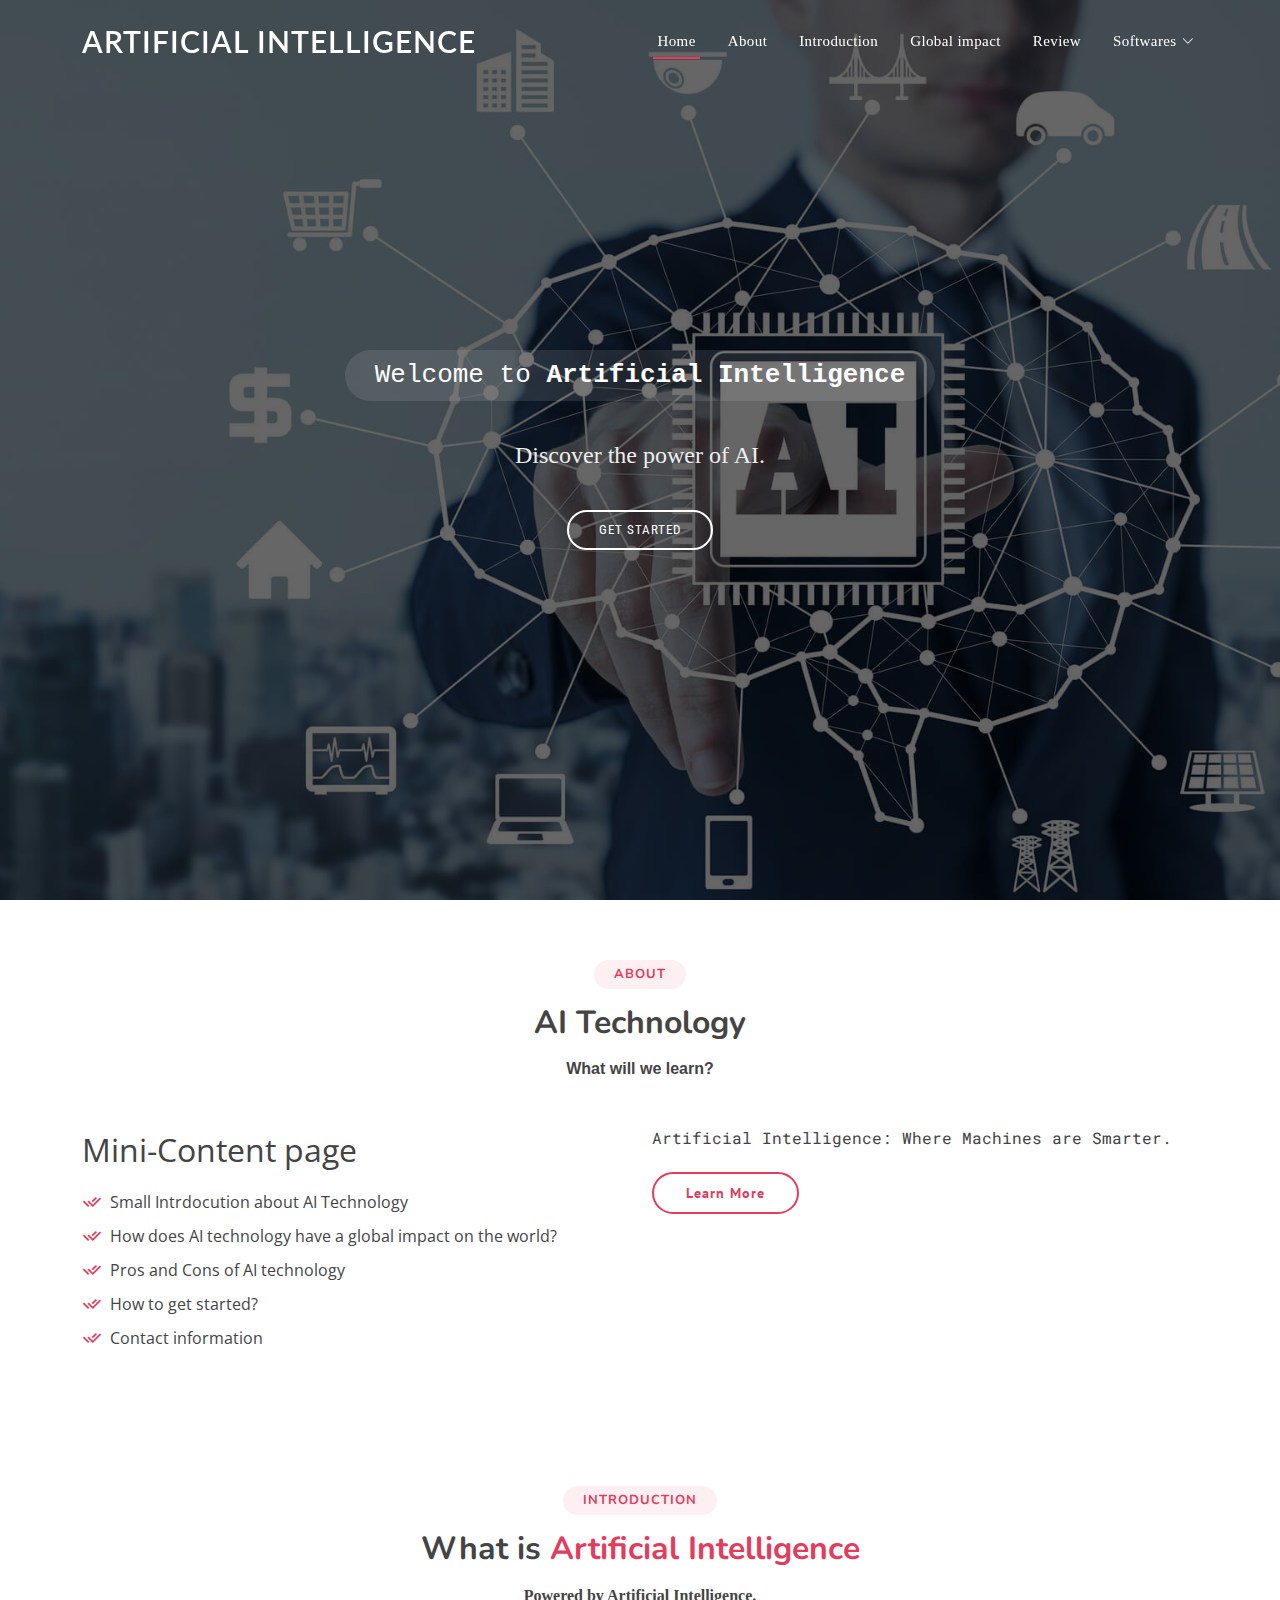
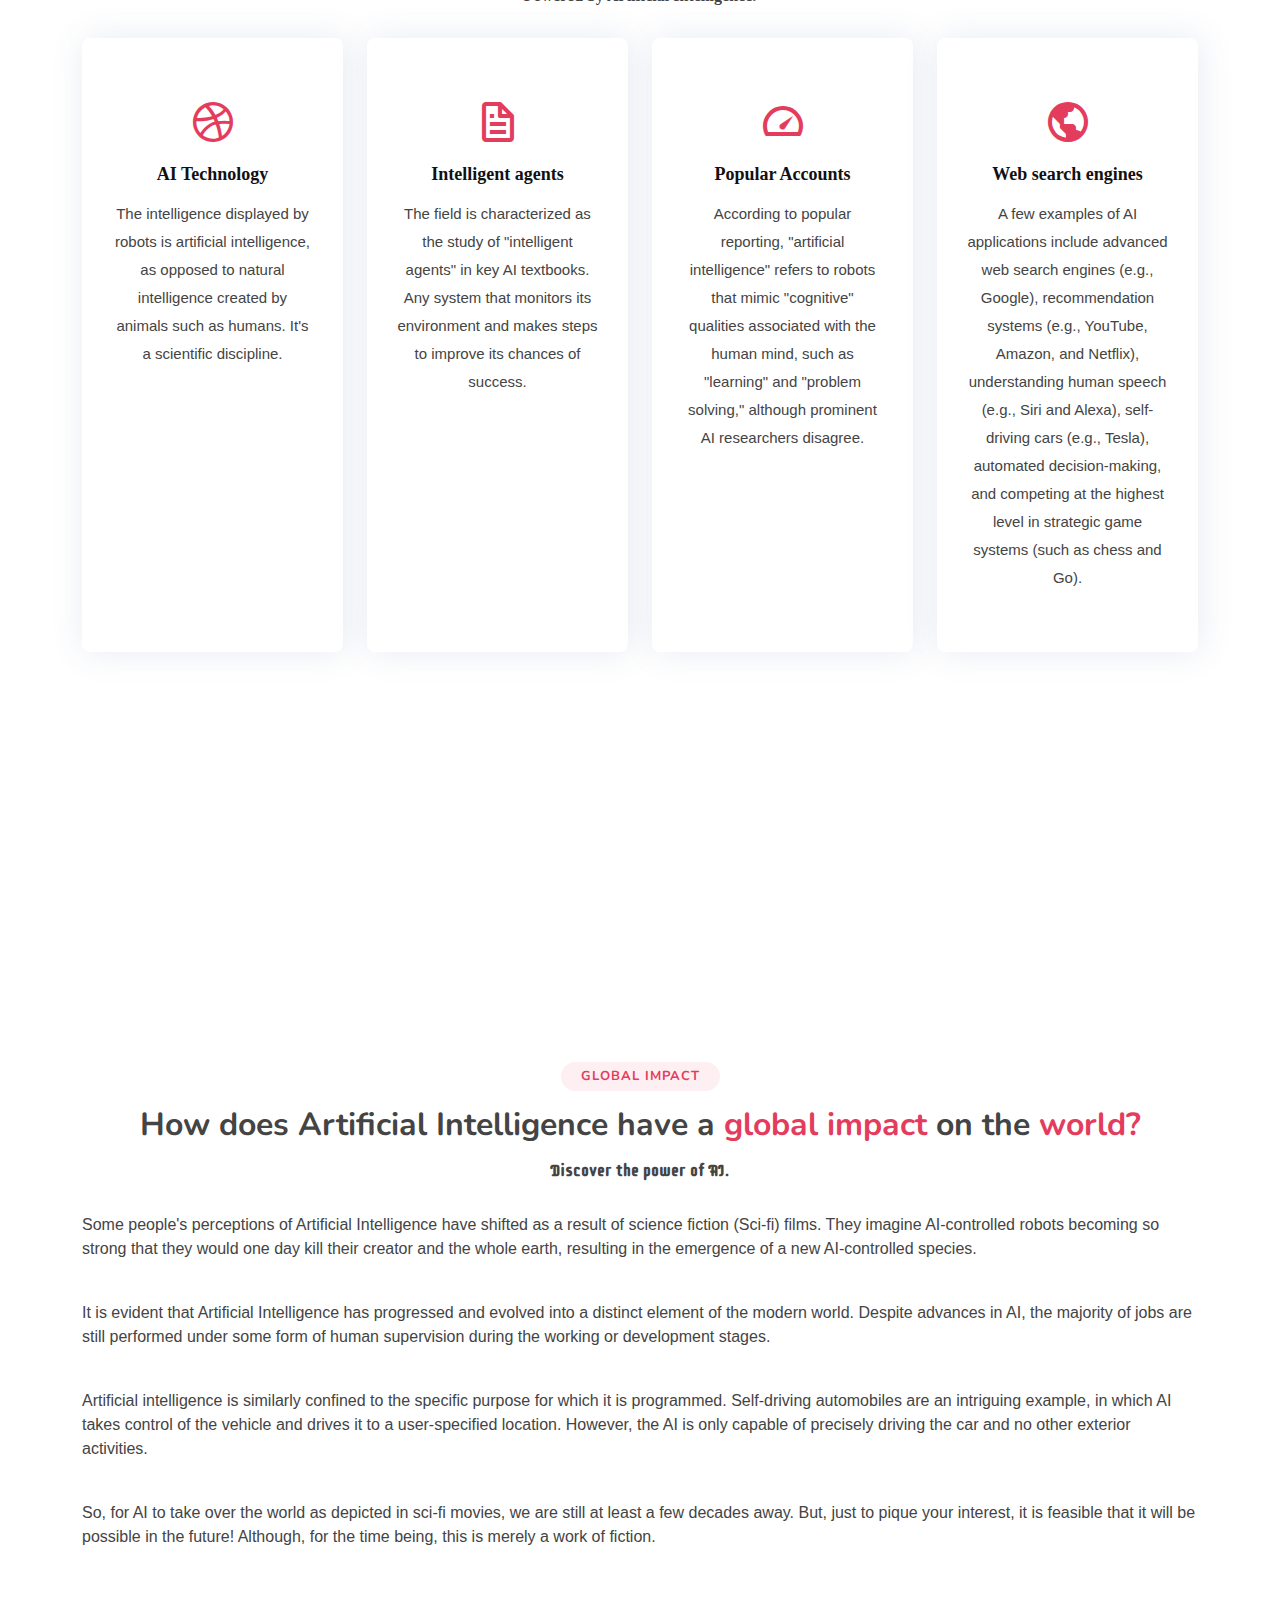
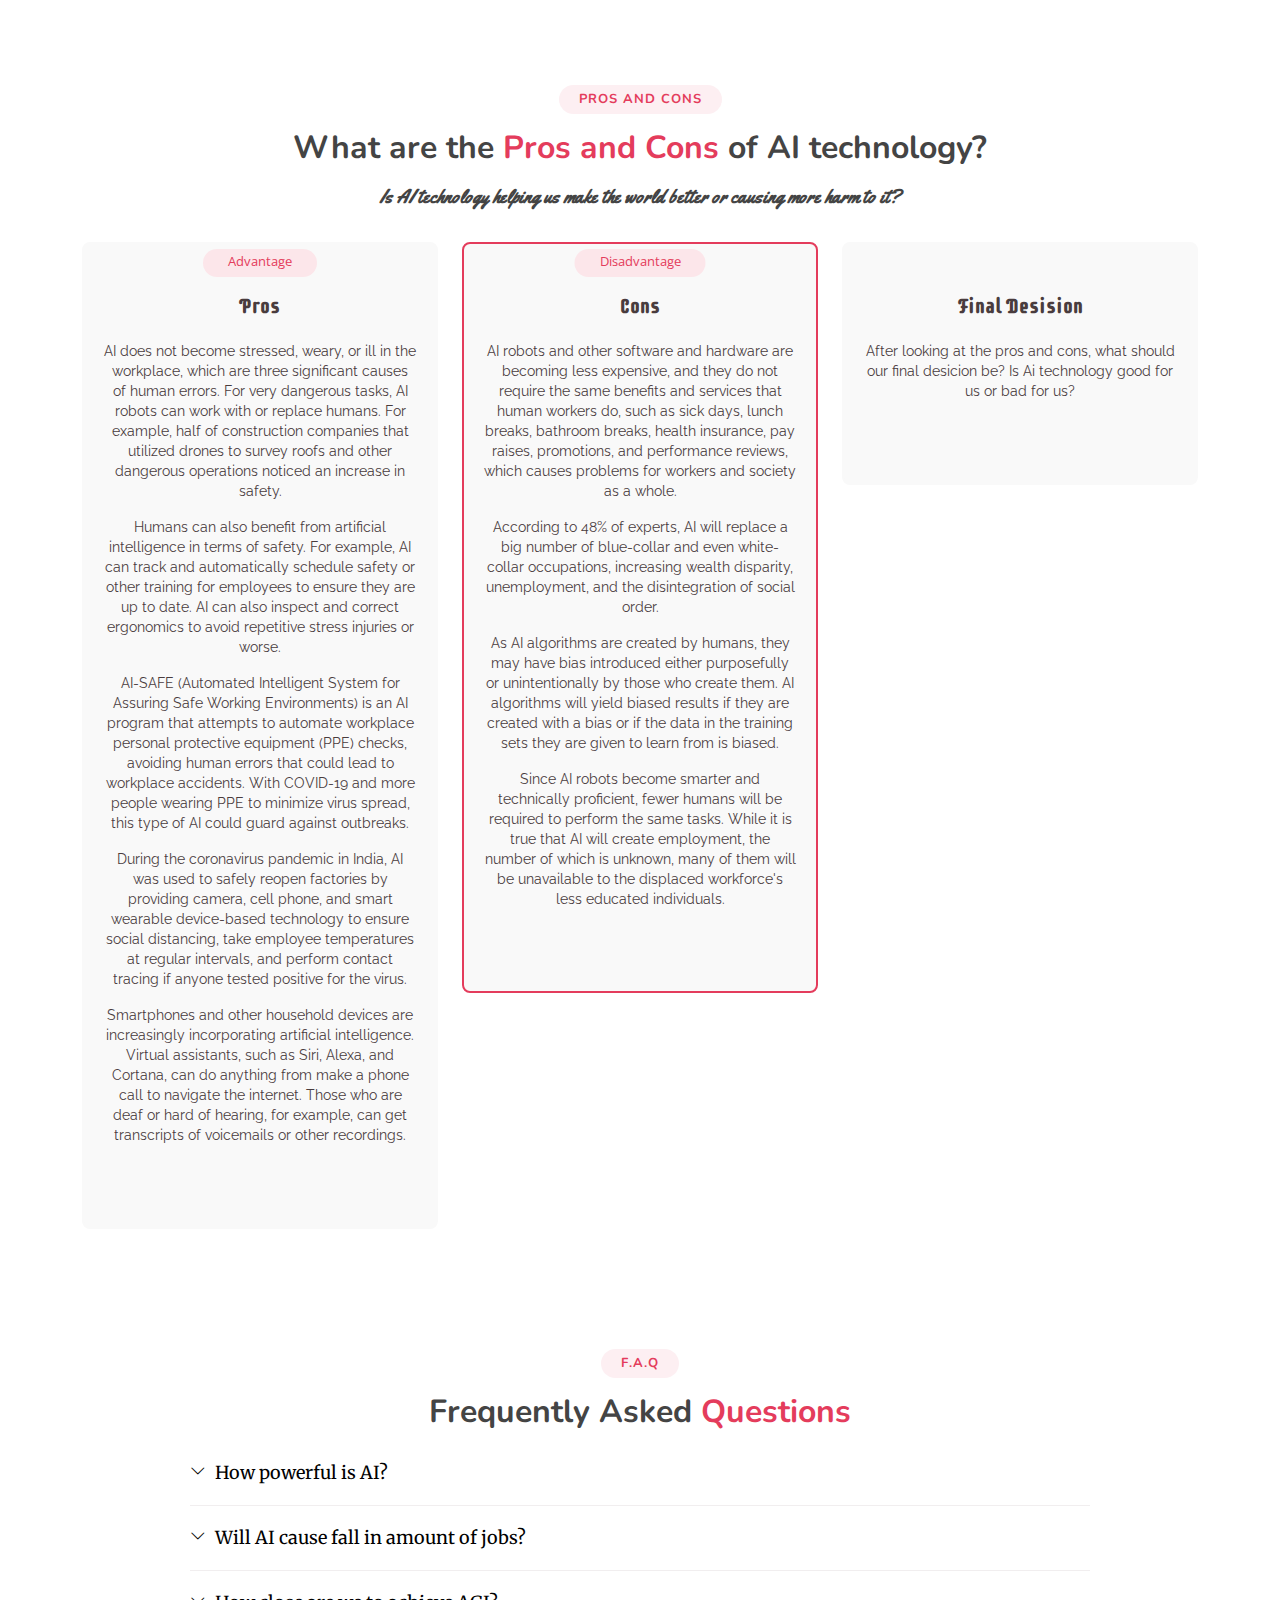
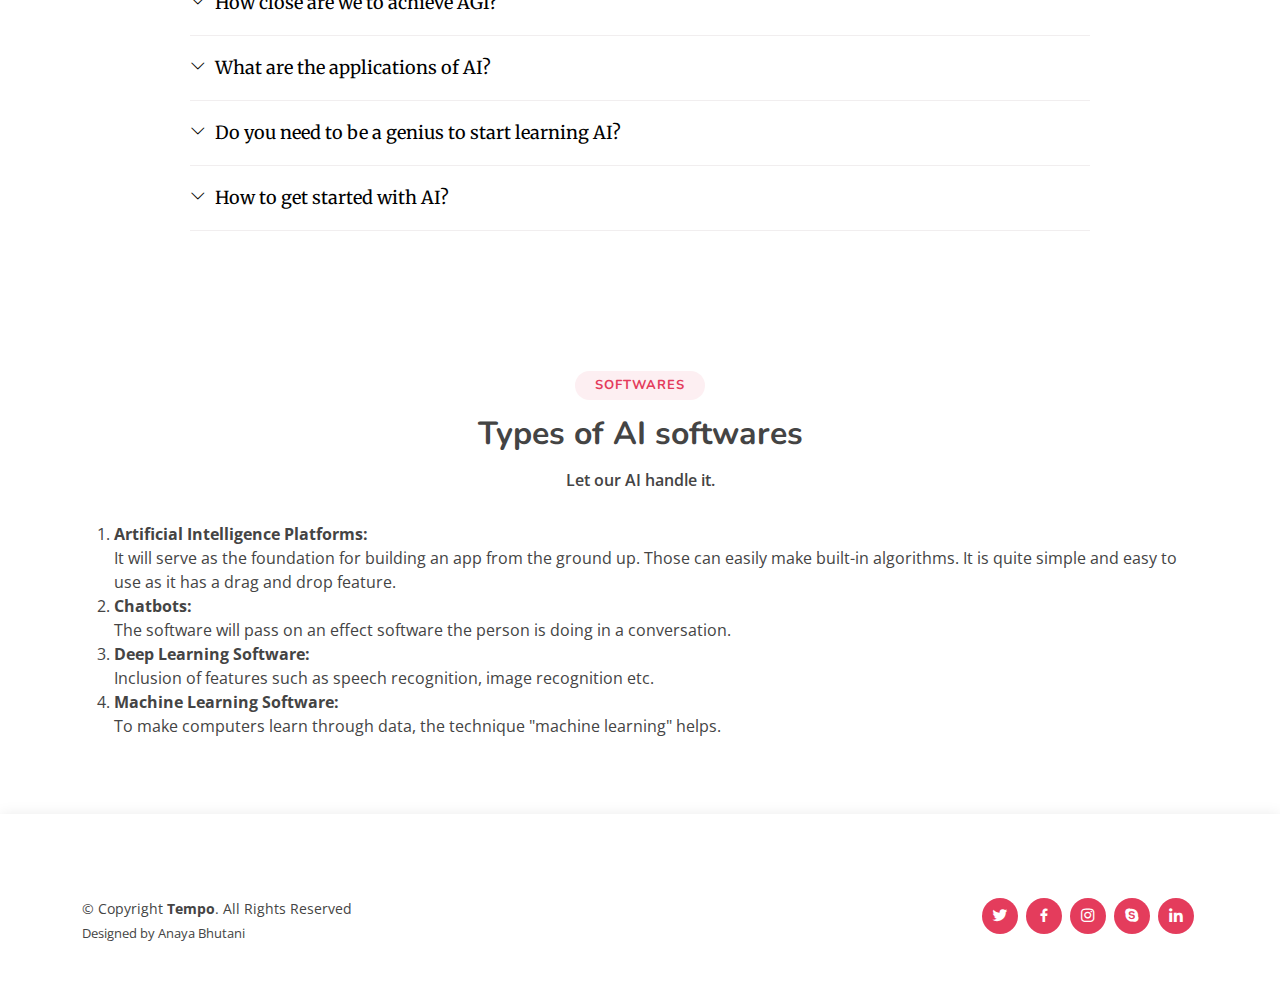
==== index.html @ fd9b3003 "first commit" ====
<!DOCTYPE html>
<html lang="en">

<head>
  <meta charset="utf-8">
  <meta content="width=device-width, initial-scale=1.0" name="viewport">

  <title>Tempo Bootstrap Template - Index</title>
  <meta content="" name="description">
  <meta content="" name="keywords">

  <!-- Favicons -->
  <link href="assets/img/favicon.png" rel="icon">
  <link href="assets/img/apple-touch-icon.png" rel="apple-touch-icon">

  <!-- Google Fonts -->
  <link href="https://fonts.googleapis.com/css?family=Open+Sans:300,300i,400,400i,600,600i,700,700i|Nunito:300,300i,400,400i,600,600i,700,700i|Poppins:300,300i,400,400i,500,500i,600,600i,700,700i" rel="stylesheet">

  <!-- Vendor CSS Files -->
  <link href="assets/vendor/bootstrap/css/bootstrap.min.css" rel="stylesheet">
  <link href="assets/vendor/bootstrap-icons/bootstrap-icons.css" rel="stylesheet">
  <link href="assets/vendor/boxicons/css/boxicons.min.css" rel="stylesheet">
  <link href="assets/vendor/glightbox/css/glightbox.min.css" rel="stylesheet">
  <link href="assets/vendor/remixicon/remixicon.css" rel="stylesheet">
  <link href="assets/vendor/swiper/swiper-bundle.min.css" rel="stylesheet">
  <link rel="preconnect" href="https://fonts.googleapis.com">
<link rel="preconnect" href="https://fonts.gstatic.com" crossorigin>
<link href="https://fonts.googleapis.com/css2?family=IBM+Plex+Sans+Thai+Looped&family=Lato:wght@300&family=Mea+Culpa&family=Merriweather:wght@300&family=Moon+Dance&family=Nunito:wght@200&family=Open+Sans+Condensed:ital,wght@1,300&family=PT+Sans:ital,wght@1,400;1,700&family=Raleway:wght@200&family=Roboto+Condensed&family=Roboto+Mono:wght@100&family=Rowdies:wght@300&family=Supermercado+One&family=Ubuntu:wght@300&family=Yellowtail&display=swap" rel="stylesheet">

  <!-- Template Main CSS File -->
  <link href="assets/css/style.css" rel="stylesheet">

  <!-- =======================================================
  * Template Name: Tempo - v4.7.0
  * Template URL: https://bootstrapmade.com/tempo-free-onepage-bootstrap-theme/
  * Author: BootstrapMade.com
  * License: https://bootstrapmade.com/license/
  ======================================================== -->
</head>

<body>
  
  <!-- ======= Header ======= -->
  <header id="header" class="fixed-top ">
    <div class="container d-flex align-items-center justify-content-between">

      <h1 style="font-family: 'Lato', sans-serif;
      " class="logo"><a href="index.html">Artificial Intelligence</a></h1>
      <!-- Uncomment below if you prefer to use an image logo -->
      <!-- <a href="index.html" class="logo"><img src="assets/img/logo.png" alt="" class="img-fluid"></a>-->

      <nav id="navbar" class="navbar">
        <ul>
          
          <li><a style="font-family: 'ZCOOL QingKe HuangYou', cursive;" class="nav-link scrollto active" href="#Mainpic">Home</a></li>
          <li><a style="font-family: 'ZCOOL QingKe HuangYou', cursive;" class="nav-link scrollto" href="#about">About</a></li>
          <li><a style="font-family: 'ZCOOL QingKe HuangYou', cursive;" class="nav-link scrollto" href="#services">Introduction
          </a></li>
          <li><a style="font-family: 'ZCOOL QingKe HuangYou', cursive;" class="nav-link scrollto " href="#portfolio">Global impact</a></li>
          <!--<li><a class="nav-link scrollto" href="#team">Pros and cons</a></li>-->
          <li><a style="font-family: 'ZCOOL QingKe HuangYou', cursive;" href="blog.html">Review</a></li>
          <li style="font-family: 'ZCOOL QingKe HuangYou', cursive;" class="dropdown"><a style="font-family: 'ZCOOL QingKe HuangYou', cursive;" href="#"><span> Softwares</span> <i class="bi bi-chevron-down"></i></a>
            <ul>
             <!--<li><a href="#">Drop Down 1</a></li>
              <li class="dropdown"><a href="#"><span>Deep Drop Down</span> <i class="bi bi-chevron-right"></i></a>
                <ul>
                  <li><a href="#">Deep Drop Down 1</a></li>
                  <li><a href="#">Deep Drop Down 2</a></li>
                  <li><a href="#">Deep Drop Down 3</a></li>
                  <li><a href="#">Deep Drop Down 4</a></li>
                  <li><a href="#">Deep Drop Down 5</a></li>
                </ul>
              </li>
              <li><a href="#">Drop Down 2</a></li>
              <li><a href="#">Drop Down 3</a></li>
              <li><a href="#">Drop Down 4</a></li>
            </ul>
          </li>-->
          <li><a style="font-family: 'ZCOOL QingKe HuangYou', cursive;" style="" class="nav-link scrollto" href="#contact">Types of AI softwares</a></li>
        </ul>
        <i class="bi bi-list mobile-nav-toggle"></i>
      </nav><!-- .navbar -->

    </div>
  </header><!-- End Header -->

  <!-- ======= Hero Section ======= -->
  <section id="hero">
    <div class="hero-container">
      <h3 style="font-family: 'Source Code Pro', monospace;
      " >Welcome to <strong>Artificial Intelligence</strong></h3>
      <h1></h1>
      <h2 style="font-family: 'Redressed', cursive;"
      >Discover the power of AI.
      </h2>
      <a style="font-family: 'Roboto Condensed', sans-serif;
      " href="#about" class="btn-get-started scrollto">Get Started</a>
    </div>
  </section><!-- End Hero -->

  <main id="main">

    <!-- ======= About Section ======= -->
    <section id="about" class="about">
      <div class="container">

        <div class="section-title">
          <h2>About</h2>
          <h3>AI Technology <span></span></h3>
          <p style="font-family: 'Nunito Sans', sans-serif;
          "> What will we learn? <p>
        </div>

        <div class="row content">
          <div class="col-lg-6">
            <p style="font-family: 'Open Sans Condensed', sans-serif; font-size: xx-large;
            ">
             Mini-Content page
            </p>
            <ul>
              <li><i class="ri-check-double-line"></i> Small Intrdocution about AI Technology</li>
              <li><i class="ri-check-double-line"></i>How does AI technology have a global impact on the world?</li>
              <li><i class="ri-check-double-line"></i> Pros and Cons of AI technology</li>
              <li><i class="ri-check-double-line"></i> How to get started?</li>
              <li><i class="ri-check-double-line"></i> Contact information</li>


            </ul>
          </div>
          <div class="col-lg-6 pt-4 pt-lg-0">
            <p style="font-family: 'Roboto Mono', monospace;
            ">
              Artificial Intelligence: Where Machines are Smarter.
            </p>
            <a style="font-family: 'PT Sans', sans-serif;
            " href="#" class="btn-learn-more">Learn More</a>
          </div>
        </div>

      </div>
    </section><!-- End About Section -->

    <!-- ======= Services Section ======= -->
    <section id="services" class="services">
      <div class="container">

        <div class="section-title">
          <h2>Introduction</h2>
          <h3>What is  <span>Artificial Intelligence</span></h3>
          <p style="font-family: 'Gideon Roman', cursive;
          ">Powered by Artificial Intelligence.
          </p>
        </div>

        <div class="row">
          <div class="col-md-6 col-lg-3 d-flex align-items-stretch mb-5 mb-lg-0">
            <div class="icon-box">
              <div class="icon"><i class="bx bxl-dribbble"></i></div>
              <h4 style="font-family: 'ZCOOL QingKe HuangYou', cursive;" class="title"><a href="">AI Technology</a></h4>
              <p style="font-family: 'Quicksand', sans-serif;
              " class="description">The intelligence displayed by robots is artificial intelligence, as opposed to natural intelligence created by animals such as humans. It's a scientific discipline.</p>
            </div>
          </div>

          <div class="col-md-6 col-lg-3 d-flex align-items-stretch mb-5 mb-lg-0">
            <div class="icon-box">
              <div class="icon"><i class="bx bx-file"></i></div>
              <h4 style="font-family: 'ZCOOL QingKe HuangYou', cursive;" class="title"><a href="">Intelligent agents</a></h4>
              <p style="font-family: 'Quicksand', sans-serif;
              " class="description">The field is characterized as the study of "intelligent agents" in key AI textbooks. Any system that monitors its environment and makes steps to improve its chances of success.</p>
            </div>
          </div>

          <div class="col-md-6 col-lg-3 d-flex align-items-stretch mb-5 mb-lg-0">
            <div class="icon-box">
              <div class="icon"><i class="bx bx-tachometer"></i></div>
              <h4 style="font-family: 'ZCOOL QingKe HuangYou', cursive;" class="title"><a href="">Popular Accounts</a></h4>
              <p style="font-family: 'Quicksand', sans-serif;
              " class="description"> According to popular reporting, "artificial intelligence" refers to robots that mimic "cognitive" qualities associated with the human mind, such as "learning" and "problem solving," although prominent AI researchers disagree.</p>
            </div>
          </div>

          <div class="col-md-6 col-lg-3 d-flex align-items-stretch mb-5 mb-lg-0">
            <div class="icon-box">
              <div class="icon"><i class="bx bx-world"></i></div>
              <h4 style="font-family: 'ZCOOL QingKe HuangYou', cursive;" class="title"><a href="">Web search engines</a></h4>
              <p style="font-family: 'Quicksand', sans-serif;
              " class="description">A few examples of AI applications include advanced web search engines (e.g., Google), recommendation systems (e.g., YouTube, Amazon, and Netflix), understanding human speech (e.g., Siri and Alexa), self-driving cars (e.g., Tesla), automated decision-making, and competing at the highest level in strategic game systems (such as chess and Go).</p>
            </div>
          </div>

        </div>

      </div>
    </section><!-- End Services Section -->

    <!-- ======= Features Section ======= -->
    <!--<section id="features" class="features">
      <div class="container">

        <div class="row">
          <div class="col-lg-3 col-md-4 col-6 col-6">
            <div class="icon-box">
              <i class="ri-store-line" style="color: #ffbb2c;"></i>
              <h3><a href="">Lorem Ipsum</a></h3>
            </div>
          </div>
          <div class="col-lg-3 col-md-4 col-6">
            <div class="icon-box">
              <i class="ri-bar-chart-box-line" style="color: #5578ff;"></i>
              <h3><a href="">Dolor Sitema</a></h3>
            </div>
          </div>
          <div class="col-lg-3 col-md-4 col-6 mt-4 mt-md-0">
            <div class="icon-box">
              <i class="ri-calendar-todo-line" style="color: #e80368;"></i>
              <h3><a href="">Sed perspiciatis</a></h3>
            </div>
          </div>
          <div class="col-lg-3 col-md-4 col-6 mt-4 mt-lg-0">
            <div class="icon-box">
              <i class="ri-paint-brush-line" style="color: #e361ff;"></i>
              <h3><a href="">Magni Dolores</a></h3>
            </div>
          </div>
          <div class="col-lg-3 col-md-4 col-6 mt-4">
            <div class="icon-box">
              <i class="ri-database-2-line" style="color: #47aeff;"></i>
              <h3><a href="">Nemo Enim</a></h3>
            </div>
          </div>
          <div class="col-lg-3 col-md-4 col-6 mt-4">
            <div class="icon-box">
              <i class="ri-gradienter-line" style="color: #ffa76e;"></i>
              <h3><a href="">Eiusmod Tempor</a></h3>
            </div>
          </div>
          <div class="col-lg-3 col-md-4 col-6 mt-4">
            <div class="icon-box">
              <i class="ri-file-list-3-line" style="color: #11dbcf;"></i>
              <h3><a href="">Midela Teren</a></h3>
            </div>
          </div>
          <div class="col-lg-3 col-md-4 col-6 mt-4">
            <div class="icon-box">
              <i class="ri-price-tag-2-line" style="color: #4233ff;"></i>
              <h3><a href="">Pira Neve</a></h3>
            </div>
          </div>
          <div class="col-lg-3 col-md-4 col-6 mt-4">
            <div class="icon-box">
              <i class="ri-anchor-line" style="color: #b2904f;"></i>
              <h3><a href="">Dirada Pack</a></h3>
            </div>
          </div>
          <div class="col-lg-3 col-md-4 col-6 mt-4">
            <div class="icon-box">
              <i class="ri-disc-line" style="color: #b20969;"></i>
              <h3><a href="">Moton Ideal</a></h3>
            </div>
          </div>
          <div class="col-lg-3 col-md-4 col-6 mt-4">
            <div class="icon-box">
              <i class="ri-base-station-line" style="color: #ff5828;"></i>
              <h3><a href="">Verdo Park</a></h3>
            </div>
          </div>
          <div class="col-lg-3 col-md-4 col-6 mt-4">
            <div class="icon-box">
              <i class="ri-fingerprint-line" style="color: #29cc61;"></i>
              <h3><a href="">Flavor Nivelanda</a></h3>
            </div>
          </div>
        </div>-->

      </div>
    </section><!-- End Features Section -->

    <!-- ======= Cta Section ======= -->
    <section id="cta" class="cta">
      <div class="container">

        <div class="text-center">
          <h3 style="font-family: 'Ubuntu', sans-serif;
          ">Human intelligence and Human cognition</h3>
          <p style="font-family: 'Raleway', sans-serif;
          " > “Nobody phrases it this way, but I think that artificial intelligence is almost a humanities discipline. It’s really an attempt to understand human intelligence and human cognition.”
            <br>
            <p style="font-family: 'Raleway', sans-serif;
            ">—Sebastian Thrun</p>
          </p>
          <a style="font-family: 'Rowdies', cursive;
          " class="cta-btn" href="#">Call To Action</a>
        </div>

      </div>
    </section><!-- End Cta Section -->

    <!-- ======= Portfolio Section ======= -->
    <section id="portfolio" class="portfolio">
      <div class="container">

        <div class="section-title">
          <h2>Global Impact</h2>
          <h3>How does Artificial Intelligence have a <span>global impact</span> on the <span>world?</span></h3>
          <p style="font-family: 'Supermercado One', cursive;
          ">Discover the power of AI.
          </p>
        </div>

       <!-- <div class="row">
          <div class="col-lg-12 d-flex justify-content-center">
            <ul id="portfolio-flters">
              <li data-filter="*" class="filter-active">All</li>
              <li data-filter=".filter-app">App</li>
              <li data-filter=".filter-card">Card</li>
              <li data-filter=".filter-web">Web</li>
            </ul>
          </div>
        </div>

        <div class="row portfolio-container">

          <div class="col-lg-4 col-md-6 portfolio-item filter-app">
            <img src="assets/img/portfolio/portfolio-1.jpg" class="img-fluid" alt="">
            <div class="portfolio-info">
              <h4>App 1</h4>
              <p>App</p>
              <a href="assets/img/portfolio/portfolio-1.jpg" data-gallery="portfolioGallery" class="portfolio-lightbox preview-link" title="App 1"><i class="bx bx-plus"></i></a>
              <a href="portfolio-details.html" class="details-link" title="More Details"><i class="bx bx-link"></i></a>
            </div>
          </div>

          <div class="col-lg-4 col-md-6 portfolio-item filter-web">
            <img src="assets/img/portfolio/portfolio-2.jpg" class="img-fluid" alt="">
            <div class="portfolio-info">
              <h4>Web 3</h4>
              <p>Web</p>
              <a href="assets/img/portfolio/portfolio-2.jpg" data-gallery="portfolioGallery" class="portfolio-lightbox preview-link" title="Web 3"><i class="bx bx-plus"></i></a>
              <a href="portfolio-details.html" class="details-link" title="More Details"><i class="bx bx-link"></i></a>
            </div>
          </div>

          <div class="col-lg-4 col-md-6 portfolio-item filter-app">
            <img src="assets/img/portfolio/portfolio-3.jpg" class="img-fluid" alt="">
            <div class="portfolio-info">
              <h4>App 2</h4>
              <p>App</p>
              <a href="assets/img/portfolio/portfolio-3.jpg" data-gallery="portfolioGallery" class="portfolio-lightbox preview-link" title="App 2"><i class="bx bx-plus"></i></a>
              <a href="portfolio-details.html" class="details-link" title="More Details"><i class="bx bx-link"></i></a>
            </div>
          </div>

          <div class="col-lg-4 col-md-6 portfolio-item filter-card">
            <img src="assets/img/portfolio/portfolio-4.jpg" class="img-fluid" alt="">
            <div class="portfolio-info">
              <h4>Card 2</h4>
              <p>Card</p>
              <a href="assets/img/portfolio/portfolio-4.jpg" data-gallery="portfolioGallery" class="portfolio-lightbox preview-link" title="Card 2"><i class="bx bx-plus"></i></a>
              <a href="portfolio-details.html" class="details-link" title="More Details"><i class="bx bx-link"></i></a>
            </div>
          </div>

          <div class="col-lg-4 col-md-6 portfolio-item filter-web">
            <img src="assets/img/portfolio/portfolio-5.jpg" class="img-fluid" alt="">
            <div class="portfolio-info">
              <h4>Web 2</h4>
              <p>Web</p>
              <a href="assets/img/portfolio/portfolio-5.jpg" data-gallery="portfolioGallery" class="portfolio-lightbox preview-link" title="Web 2"><i class="bx bx-plus"></i></a>
              <a href="portfolio-details.html" class="details-link" title="More Details"><i class="bx bx-link"></i></a>
            </div>
          </div>

          <div class="col-lg-4 col-md-6 portfolio-item filter-app">
            <img src="assets/img/portfolio/portfolio-6.jpg" class="img-fluid" alt="">
            <div class="portfolio-info">
              <h4>App 3</h4>
              <p>App</p>
              <a href="assets/img/portfolio/portfolio-6.jpg" data-gallery="portfolioGallery" class="portfolio-lightbox preview-link" title="App 3"><i class="bx bx-plus"></i></a>
              <a href="portfolio-details.html" class="details-link" title="More Details"><i class="bx bx-link"></i></a>
            </div>
          </div>

          <div class="col-lg-4 col-md-6 portfolio-item filter-card">
            <img src="assets/img/portfolio/portfolio-7.jpg" class="img-fluid" alt="">
            <div class="portfolio-info">
              <h4>Card 1</h4>
              <p>Card</p>
              <a href="assets/img/portfolio/portfolio-7.jpg" data-gallery="portfolioGallery" class="portfolio-lightbox preview-link" title="Card 1"><i class="bx bx-plus"></i></a>
              <a href="portfolio-details.html" class="details-link" title="More Details"><i class="bx bx-link"></i></a>
            </div>
          </div>

          <div class="col-lg-4 col-md-6 portfolio-item filter-card">
            <img src="assets/img/portfolio/portfolio-8.jpg" class="img-fluid" alt="">
            <div class="portfolio-info">
              <h4>Card 3</h4>
              <p>Card</p>
              <a href="assets/img/portfolio/portfolio-8.jpg" data-gallery="portfolioGallery" class="portfolio-lightbox preview-link" title="Card 3"><i class="bx bx-plus"></i></a>
              <a href="portfolio-details.html" class="details-link" title="More Details"><i class="bx bx-link"></i></a>
            </div>
          </div>

          <div class="col-lg-4 col-md-6 portfolio-item filter-web">
            <img src="assets/img/portfolio/portfolio-9.jpg" class="img-fluid" alt="">
            <div class="portfolio-info">
              <h4>Web 3</h4>
              <p>Web</p>
              <a href="assets/img/portfolio/portfolio-9.jpg" data-gallery="portfolioGallery" class="portfolio-lightbox preview-link" title="Web 3"><i class="bx bx-plus"></i></a>
              <a href="portfolio-details.html" class="details-link" title="More Details"><i class="bx bx-link"></i></a>
            </div>
          </div>

        </div>

      </div>-->

      <p style="font-family: 'Quicksand', sans-serif;
      ">Some people's perceptions of Artificial Intelligence have shifted as a result of science fiction (Sci-fi) films. They imagine AI-controlled robots becoming so strong that they would one day kill their creator and the whole earth, resulting in the emergence of a new AI-controlled species.
      </p>
      <br>
      <p style="font-family: 'Quicksand', sans-serif;
      ">It is evident that Artificial Intelligence has progressed and evolved into a distinct element of the modern world. Despite advances in AI, the majority of jobs are still performed under some form of human supervision during the working or development stages.
      </p>
      <br>
      <p style="font-family: 'Quicksand', sans-serif;
      ">Artificial intelligence is similarly confined to the specific purpose for which it is programmed. Self-driving automobiles are an intriguing example, in which AI takes control of the vehicle and drives it to a user-specified location. However, the AI is only capable of precisely driving the car and no other exterior activities.
      </p>
      <br>
      <p style="font-family: 'Quicksand', sans-serif;
      ">So, for AI to take over the world as depicted in sci-fi movies, we are still at least a few decades away. But, just to pique your interest, it is feasible that it will be possible in the future! Although, for the time being, this is merely a work of fiction.
      </p>
    </section><!-- End Portfolio Section -->


    <!-- ======= Pricing Section ======= -->
    <section id="pricing" class="pricing">
      <div class="container">

        <div class="section-title">
      
          <h2>Pros and Cons</h2>
          <h3>What are the <span>Pros and Cons </span>of AI technology?</h3>
          <p style="font-family: 'Yellowtail', cursive; font-size: larger;
          ">Is AI technology helping us make the world better or causing more harm to it?</p>
        </div>

        <div class="row">

          <div class="col-lg-4 col-md-6">
            <div class="box">
              <span class="recommended-badge">Advantage</span>
              <h3 style="font-family: 'Supermercado One', cursive;
              ">Pros</h3>
              <!--<h4><sup>$</sup>0<span> / month</span></h4>-->
              <ul>
                <li style="font-family: 'Raleway', sans-serif;
                ">AI does not become stressed, weary, or ill in the workplace, which are three significant causes of human errors. For very dangerous tasks, AI robots can work with or replace humans. For example, half of construction companies that utilized drones to survey roofs and other dangerous operations noticed an increase in safety.</li>
                <li style="font-family: 'Raleway', sans-serif;
                ">Humans can also benefit from artificial intelligence in terms of safety. For example, AI can track and automatically schedule safety or other training for employees to ensure they are up to date. AI can also inspect and correct ergonomics to avoid repetitive stress injuries or worse. </li>
                <li style="font-family: 'Raleway', sans-serif;
                ">AI-SAFE (Automated Intelligent System for Assuring Safe Working Environments) is an AI program that attempts to automate workplace personal protective equipment (PPE) checks, avoiding human errors that could lead to workplace accidents. With COVID-19 and more people wearing PPE to minimize virus spread, this type of AI could guard against outbreaks.</li>
                <li style="font-family: 'Raleway', sans-serif;
                ">During the coronavirus pandemic in India, AI was used to safely reopen factories by providing camera, cell phone, and smart wearable device-based technology to ensure social distancing, take employee temperatures at regular intervals, and perform contact tracing if anyone tested positive for the virus.
                </li>
                <li style="font-family: 'Raleway', sans-serif;
                ">Smartphones and other household devices are increasingly incorporating artificial intelligence. Virtual assistants, such as Siri, Alexa, and Cortana, can do anything from make a phone call to navigate the internet. Those who are deaf or hard of hearing, for example, can get transcripts of voicemails or other recordings.</li>
              <!-- <li class="na">Pharetra massa</li>
                <li class="na">Massa ultricies mi</li>-->
              </ul>
              <div class="btn-wrap">
               <!-- <a href="#" class="btn-buy">Buy Now</a>-->
              </div>
            </div>
          </div>

          <div class="col-lg-4 col-md-6 mt-4 mt-md-0">
            <div class="box recommended">
              <span class="recommended-badge">Disadvantage</span>
              <h3 style="font-family: 'Supermercado One', cursive;
              ">Cons</h3>
              <!--<h4><sup>$</sup>19<span> / month</span></h4>-->
              <ul>
                <li style="font-family: 'Raleway', sans-serif;
                ">AI robots and other software and hardware are becoming less expensive, and they do not require the same benefits and services that human workers do, such as sick days, lunch breaks, bathroom breaks, health insurance, pay raises, promotions, and performance reviews, which causes problems for workers and society as a whole.</li>
                <li style="font-family: 'Raleway', sans-serif;
                ">According to 48% of experts, AI will replace a big number of blue-collar and even white-collar occupations, increasing wealth disparity, unemployment, and the disintegration of social order.</li>
                <li style="font-family: 'Raleway', sans-serif;
                ">As AI algorithms are created by humans, they may have bias introduced either purposefully or unintentionally by those who create them. AI algorithms will yield biased results if they are created with a bias or if the data in the training sets they are given to learn from is biased.
                </li>
                <li style="font-family: 'Raleway', sans-serif;
                ">Since AI robots become smarter and technically proficient, fewer humans will be required to perform the same tasks. While it is true that AI will create employment, the number of which is unknown, many of them will be unavailable to the displaced workforce's less educated individuals.
                </li>
                <!--<li class="na">Massa ultricies mi</li>-->
              </ul>
              <div class="btn-wrap">
               <!-- <a href="#" class="btn-buy">Buy Now</a>-->
              </div>
            </div>
          </div>

          <div class="col-lg-4 col-md-6 mt-4 mt-lg-0">
            <div class="box">
              <h3 style="font-family: 'Supermercado One', cursive;
              ">Final Desision</h3>
             <!-- <h4><sup>$</sup>29<span> / month</span></h4>-->
              <ul>
                <li style="font-family: 'Raleway', sans-serif;
                ">After looking at the pros and cons, what should our final desicion be? Is Ai technology good for us or bad for us?</li>
                <!--<li>Nec feugiat nisl</li>
                <li>Nulla at volutpat dola</li>
                <li>Pharetra massa</li>
                <li>Massa ultricies mi</li>-->
              </ul>
              <div class="btn-wrap">
              <!--  <a href="#" class="btn-buy">Buy Now</a>-->
              </div>
            </div>
          </div>

        </div>

      </div>
    </section><!-- End Pricing Section -->

    <!-- ======= F.A.Q Section ======= -->
    <section id="faq" class="faq">
      <div class="container">

        <div class="section-title">
          <h2>F.A.Q</h2>
          <h3>Frequently Asked <span>Questions</span></h3>
        </div>

        <ul class="faq-list">

          <li>
            <div data-bs-toggle="collapse" style="font-family: 'Merriweather', serif;
            " class="collapsed question" href="#faq1">How powerful is AI? <i class="bi bi-chevron-down icon-show"></i><i class="bi bi-chevron-up icon-close"></i></div>
            <div id="faq1" class="collapse" data-bs-parent=".faq-list">
              <p>
                Artificial Intelligence isn't as straightforward as it appears. And, given the available technologies at the time, doing sophisticated actions would be nearly impossible. 
Due to a lack of data and technological resources to endure the capacity of conducting complicated permutations and combinations, AI was initially not as successful as it was supposed to be. 
However, we have come to the conclusion that Artificial Intelligence is the potential future for creating a revolutionary world in our contemporary period. AI can even complete complex jobs that would take humans far longer to complete.
              </p>
            </div>
          </li>

          <li>
            <div data-bs-toggle="collapse" href="#faq2" style="font-family: 'Merriweather', serif;
            " class="collapsed question">Will AI cause fall in amount of jobs? <i class="bi bi-chevron-down icon-show"></i><i class="bi bi-chevron-up icon-close"></i></div>
            <div id="faq2" class="collapse" data-bs-parent=".faq-list">
              <p>
                In my perspective, the idea that AI would steal your job in the future is almost a fantasy. It is a hypothetical scenario in which Artificial Intelligence (AI) would replace all human activities and take over the majority of modern world tasks because AI is less prone to human error and performs things more effectively. 
                During the industrial revolution, when machines were introduced, similar statements were made. Obviously, it did not rob people of their jobs. Instead, it made more jobs available for people to control them. Human beings are thought-provoking creatures. As a result, while AI will simplify the complexity of human work, it will not eliminate your job!
              </p>
            </div>
          </li>

          <li>
            <div data-bs-toggle="collapse" href="#faq3" style="font-family: 'Merriweather', serif;
            " class="collapsed question">How close are we to achieve AGI? <i class="bi bi-chevron-down icon-show"></i><i class="bi bi-chevron-up icon-close"></i></div>
            <div id="faq3" class="collapse" data-bs-parent=".faq-list">
              <p>
                Despite ongoing study and technological breakthroughs, the area of Artificial General Intelligence has yet to yield effective outcomes. Experimentation and inquiry into this notion are ongoing, with the hope of yielding a better result in the near future. 
Experts believe that the main reason Artificial General Intelligence has not yet been possible and achieved is that it is nearly impossible to recreate the human brain. 
Though neural networks excel at the specific complex tasks to which they are allocated, they are not a replacement for the human brain.
              </p>
            </div>
          </li>

          <li>
            <div data-bs-toggle="collapse" href="#faq4" style="font-family: 'Merriweather', serif;
            " class="collapsed question"> What are the applications of AI? <i class="bi bi-chevron-down icon-show"></i><i class="bi bi-chevron-up icon-close"></i></div>
            <div id="faq4" class="collapse" data-bs-parent=".faq-list">
              <p>
                There are numerous uses for artificial intelligence, such as email spam detection, chatbots, object character recognition, and so much more. 
Artificial intelligence is also used in a variety of other sectors, including robotics, medical sciences, logistics and transportation, finance, and a variety of other utility services in industries. 
I would highly recommend reading one of my earlier posts from the link below to see ten great real-world uses of Data Science and Artificial Intelligence.
              </p>
            </div>
          </li>

          <li>
            <div data-bs-toggle="collapse" href="#faq5" style="font-family: 'Merriweather', serif;
            " class="collapsed question"> Do you need to be a genius to start learning AI? <i class="bi bi-chevron-down icon-show"></i><i class="bi bi-chevron-up icon-close"></i></div>
            <div id="faq5" class="collapse" data-bs-parent=".faq-list">
              <p>
                No, you will be learning as you experience AI. Learning AI from the ground up can be difficult at times, but it becomes more engaging and cool as you devote more time to learning various AI principles. You will be exposed to mathematics, programming, machine learning, and a variety of other topics that will broaden your understanding.
              </p>
            </div>
          </li>

          <li>
            <div data-bs-toggle="collapse" href="#faq6" style="font-family: 'Merriweather', serif;
            " class="collapsed question">How to get started with AI? <i class="bi bi-chevron-down icon-show"></i><i class="bi bi-chevron-up icon-close"></i></div>
            <div id="faq6" class="collapse" data-bs-parent=".faq-list">
              <p>
                Websites such as Stack Overflow, Data Stack Exchange, and GitHub are among the most popular places to get in-depth solutions and answers to difficulties or mistakes you may be getting with the performing code and installing with the code blocks. 
              </p>
            </div>
          </li>

        </ul>

      </div>
    </section><!-- End F.A.Q Section -->

    <!-- ======= Team Section ======= -->
   <!-- <section id="team" class="team">
      <div class="container">

        <div class="section-title">
          <h2>Team</h2>
          <h3>Our Hardworking <span>Team</span></h3>
          <p>Ut possimus qui ut temporibus culpa velit eveniet modi omnis est adipisci expedita at voluptas atque vitae autem.</p>
        </div>

        <div class="row">

          <div class="col-lg-3 col-md-6 d-flex align-items-stretch">
            <div class="member">
              <div class="member-img">
                <img src="assets/img/team/team-1.jpg" class="img-fluid" alt="">
                <div class="social">
                  <a href=""><i class="bi bi-twitter"></i></a>
                  <a href=""><i class="bi bi-facebook"></i></a>
                  <a href=""><i class="bi bi-instagram"></i></a>
                  <a href=""><i class="bi bi-linkedin"></i></a>
                </div>
              </div>
              <div class="member-info">
                <h4>Walter White</h4>
                <span>Chief Executive Officer</span>
              </div>
            </div>
          </div>

          <div class="col-lg-3 col-md-6 d-flex align-items-stretch">
            <div class="member">
              <div class="member-img">
                <img src="assets/img/team/team-2.jpg" class="img-fluid" alt="">
                <div class="social">
                  <a href=""><i class="bi bi-twitter"></i></a>
                  <a href=""><i class="bi bi-facebook"></i></a>
                  <a href=""><i class="bi bi-instagram"></i></a>
                  <a href=""><i class="bi bi-linkedin"></i></a>
                </div>
              </div>
              <div class="member-info">
                <h4>Sarah Jhonson</h4>
                <span>Product Manager</span>
              </div>
            </div>
          </div>

          <div class="col-lg-3 col-md-6 d-flex align-items-stretch">
            <div class="member">
              <div class="member-img">
                <img src="assets/img/team/team-3.jpg" class="img-fluid" alt="">
                <div class="social">
                  <a href=""><i class="bi bi-twitter"></i></a>
                  <a href=""><i class="bi bi-facebook"></i></a>
                  <a href=""><i class="bi bi-instagram"></i></a>
                  <a href=""><i class="bi bi-linkedin"></i></a>
                </div>
              </div>
              <div class="member-info">
                <h4>William Anderson</h4>
                <span>CTO</span>
              </div>
            </div>
          </div>

          <div class="col-lg-3 col-md-6 d-flex align-items-stretch">
            <div class="member">
              <div class="member-img">
                <img src="assets/img/team/team-4.jpg" class="img-fluid" alt="">
                <div class="social">
                  <a href=""><i class="bi bi-twitter"></i></a>
                  <a href=""><i class="bi bi-facebook"></i></a>
                  <a href=""><i class="bi bi-instagram"></i></a>
                  <a href=""><i class="bi bi-linkedin"></i></a>
                </div>
              </div>
              <div class="member-info">
                <h4>Amanda Jepson</h4>
                <span>Accountant</span>
              </div>
            </div>
          </div>

        </div>

      </div>-->
    </section><!-- End Team Section -->

    <!-- ======= Contact Section ======= -->
    <section id="contact" class="contact">
      <div class="container">

        <div class="section-title">
          <h2>Softwares</h2>
          <h3>Types of AI softwares <span></span></h3>
          <p>Let our AI handle it.
          </p>
        </div>

        <div>
        <ol>
          <li><strong>Artificial Intelligence Platforms:</strong> 
            <br>
            It will serve as the foundation for building an app from the ground up. Those can easily make built-in algorithms. It is quite simple and easy to use as it has a drag and drop feature. </li>
          <li> <strong>Chatbots:</strong> 
            <br>
             The software will pass on an effect software the person is doing in a conversation.</li>
          <li> <strong>Deep Learning Software:</strong> 
            <br>
            Inclusion of features such as speech recognition, image recognition etc.</li>
          <li> <strong>Machine Learning Software:</strong>
            <br>
            To make computers learn through data, the technique "machine learning" helps.</li>
        </ol>
        </div>

        <!--<div>
          <iframe style="border:0; width: 100%; height: 270px;" src="https://www.google.com/maps/embed?pb=!1m14!1m8!1m3!1d12097.433213460943!2d-74.0062269!3d40.7101282!3m2!1i1024!2i768!4f13.1!3m3!1m2!1s0x0%3A0xb89d1fe6bc499443!2sDowntown+Conference+Center!5e0!3m2!1smk!2sbg!4v1539943755621" frameborder="0" allowfullscreen></iframe>
        </div>

        <div class="row mt-5">

          <div class="col-lg-4">
            <div class="info">
              <div class="address">
                <i class="bi bi-geo-alt"></i>
                <h4>Location:</h4>
                <p>A108 Adam Street, New York, NY 535022</p>
              </div>

              <div class="email">
                <i class="bi bi-envelope"></i>
                <h4>Email:</h4>
                <p>info@example.com</p>
              </div>

              <div class="phone">
                <i class="bi bi-phone"></i>
                <h4>Call:</h4>
                <p>+1 5589 55488 55s</p>
              </div>

            </div>

          </div>

          <div class="col-lg-8 mt-5 mt-lg-0">

            <form action="forms/contact.php" method="post" role="form" class="php-email-form">
              <div class="row">
                <div class="col-md-6 form-group">
                  <input type="text" name="name" class="form-control" id="name" placeholder="Your Name" required>
                </div>
                <div class="col-md-6 form-group mt-3 mt-md-0">
                  <input type="email" class="form-control" name="email" id="email" placeholder="Your Email" required>
                </div>
              </div>
              <div class="form-group mt-3">
                <input type="text" class="form-control" name="subject" id="subject" placeholder="Subject" required>
              </div>
              <div class="form-group mt-3">
                <textarea class="form-control" name="message" rows="5" placeholder="Message" required></textarea>
              </div>
              <div class="my-3">
                <div class="loading">Loading</div>
                <div class="error-message"></div>
                <div class="sent-message">Your message has been sent. Thank you!</div>
              </div>
              <div class="text-center"><button type="submit">Send Message</button></div>
            </form>

          </div>

        </div>

      </div>-->
    </section><!-- End Contact Section -->

  </main><!-- End #main -->

  <!-- ======= Footer ======= -->
  <footer id="footer">

    <div class="footer-top">
      <div class="container">
        <div class="row">

      <!--   <div class="col-lg-3 col-md-6 footer-contact">
            <h3>Tempo</h3>
            <p>
              A108 Adam Street <br>
              New York, NY 535022<br>
              United States <br><br>
              <strong>Phone:</strong> +1 5589 55488 55<br>
              <strong>Email:</strong> info@example.com<br>
            </p>
          </div>

          <div class="col-lg-2 col-md-6 footer-links">
            <h4>Useful Links</h4>
            <ul>
              <li><i class="bx bx-chevron-right"></i> <a href="#">Home</a></li>
              <li><i class="bx bx-chevron-right"></i> <a href="#">About us</a></li>
              <li><i class="bx bx-chevron-right"></i> <a href="#">Services</a></li>
              <li><i class="bx bx-chevron-right"></i> <a href="#">Terms of service</a></li>
              <li><i class="bx bx-chevron-right"></i> <a href="#">Privacy policy</a></li>
            </ul>
          </div>

          <div class="col-lg-3 col-md-6 footer-links">
            <h4>Our Services</h4>
            <ul>
              <li><i class="bx bx-chevron-right"></i> <a href="#">Web Design</a></li>
              <li><i class="bx bx-chevron-right"></i> <a href="#">Web Development</a></li>
              <li><i class="bx bx-chevron-right"></i> <a href="#">Product Management</a></li>
              <li><i class="bx bx-chevron-right"></i> <a href="#">Marketing</a></li>
              <li><i class="bx bx-chevron-right"></i> <a href="#">Graphic Design</a></li>
            </ul>
          </div>

          <div class="col-lg-4 col-md-6 footer-newsletter">
            <h4>Join Our Newsletter</h4>
            <p>Tamen quem nulla quae legam multos aute sint culpa legam noster magna</p>
            <form action="" method="post">
              <input type="email" name="email"><input type="submit" value="Subscribe">
            </form>
          </div>

        </div>
      </div>
    </div>--> 

    <div class="container d-md-flex py-4">

      <div class="me-md-auto text-center text-md-start">
        <div class="copyright">
          &copy; Copyright <strong><span>Tempo</span></strong>. All Rights Reserved
        </div>
        <div class="credits">
          <!-- All the links in the footer should remain intact. -->
          <!-- You can delete the links only if you purchased the pro version. -->
          <!-- Licensing information: https://bootstrapmade.com/license/ -->
          <!-- Purchase the pro version with working PHP/AJAX contact form: https://bootstrapmade.com/tempo-free-onepage-bootstrap-theme/ -->
          Designed by Anaya Bhutani
        </div>
      </div>
      <div class="social-links text-center text-md-right pt-3 pt-md-0">
        <a href="#" class="twitter"><i class="bx bxl-twitter"></i></a>
        <a href="#" class="facebook"><i class="bx bxl-facebook"></i></a>
        <a href="#" class="instagram"><i class="bx bxl-instagram"></i></a>
        <a href="#" class="google-plus"><i class="bx bxl-skype"></i></a>
        <a href="#" class="linkedin"><i class="bx bxl-linkedin"></i></a>
      </div>
    </div>
  </footer><!-- End Footer -->

  <a href="#" class="back-to-top d-flex align-items-center justify-content-center"><i class="bi bi-arrow-up-short"></i></a>

  <!-- Vendor JS Files -->
  <script src="assets/vendor/bootstrap/js/bootstrap.bundle.min.js"></script>
  <script src="assets/vendor/glightbox/js/glightbox.min.js"></script>
  <script src="assets/vendor/isotope-layout/isotope.pkgd.min.js"></script>
  <script src="assets/vendor/swiper/swiper-bundle.min.js"></script>
  <script src="assets/vendor/php-email-form/validate.js"></script>

  <!-- Template Main JS File -->
  <script src="assets/js/main.js"></script>

</body>

</html>
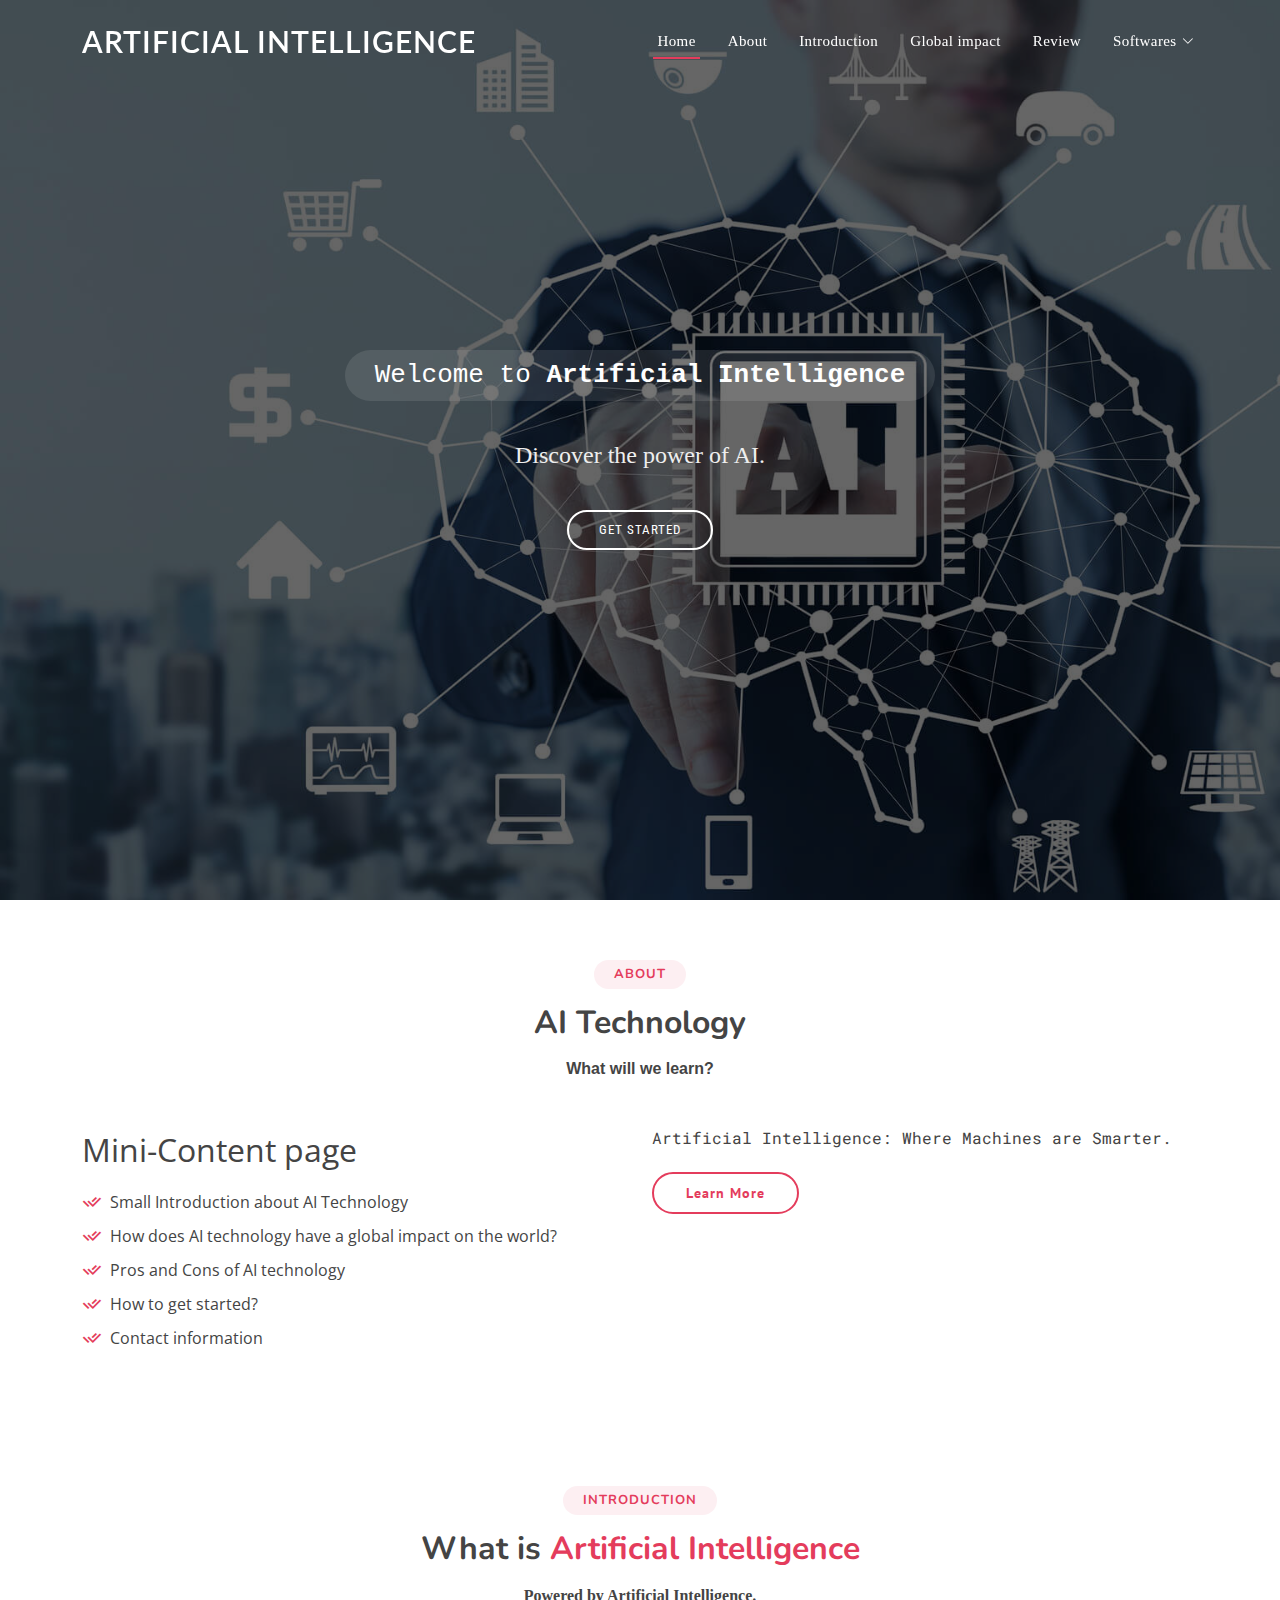
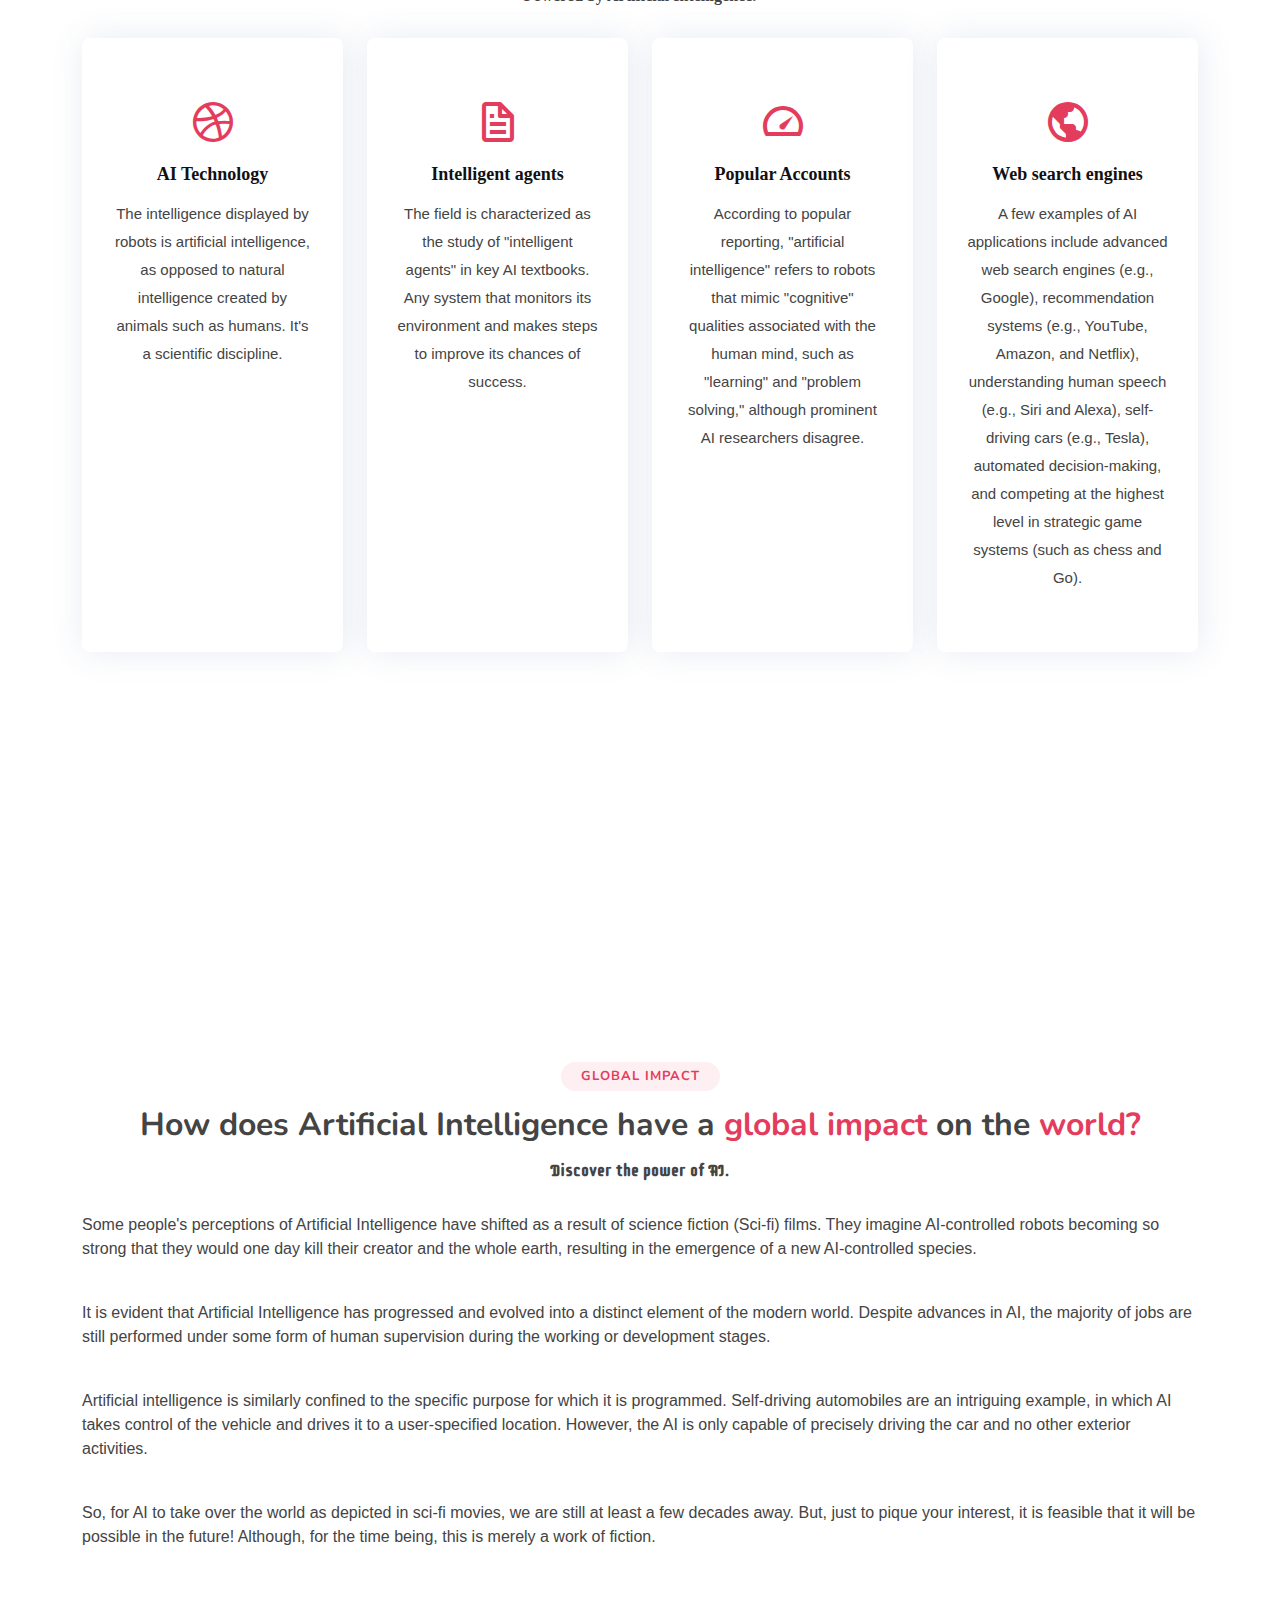
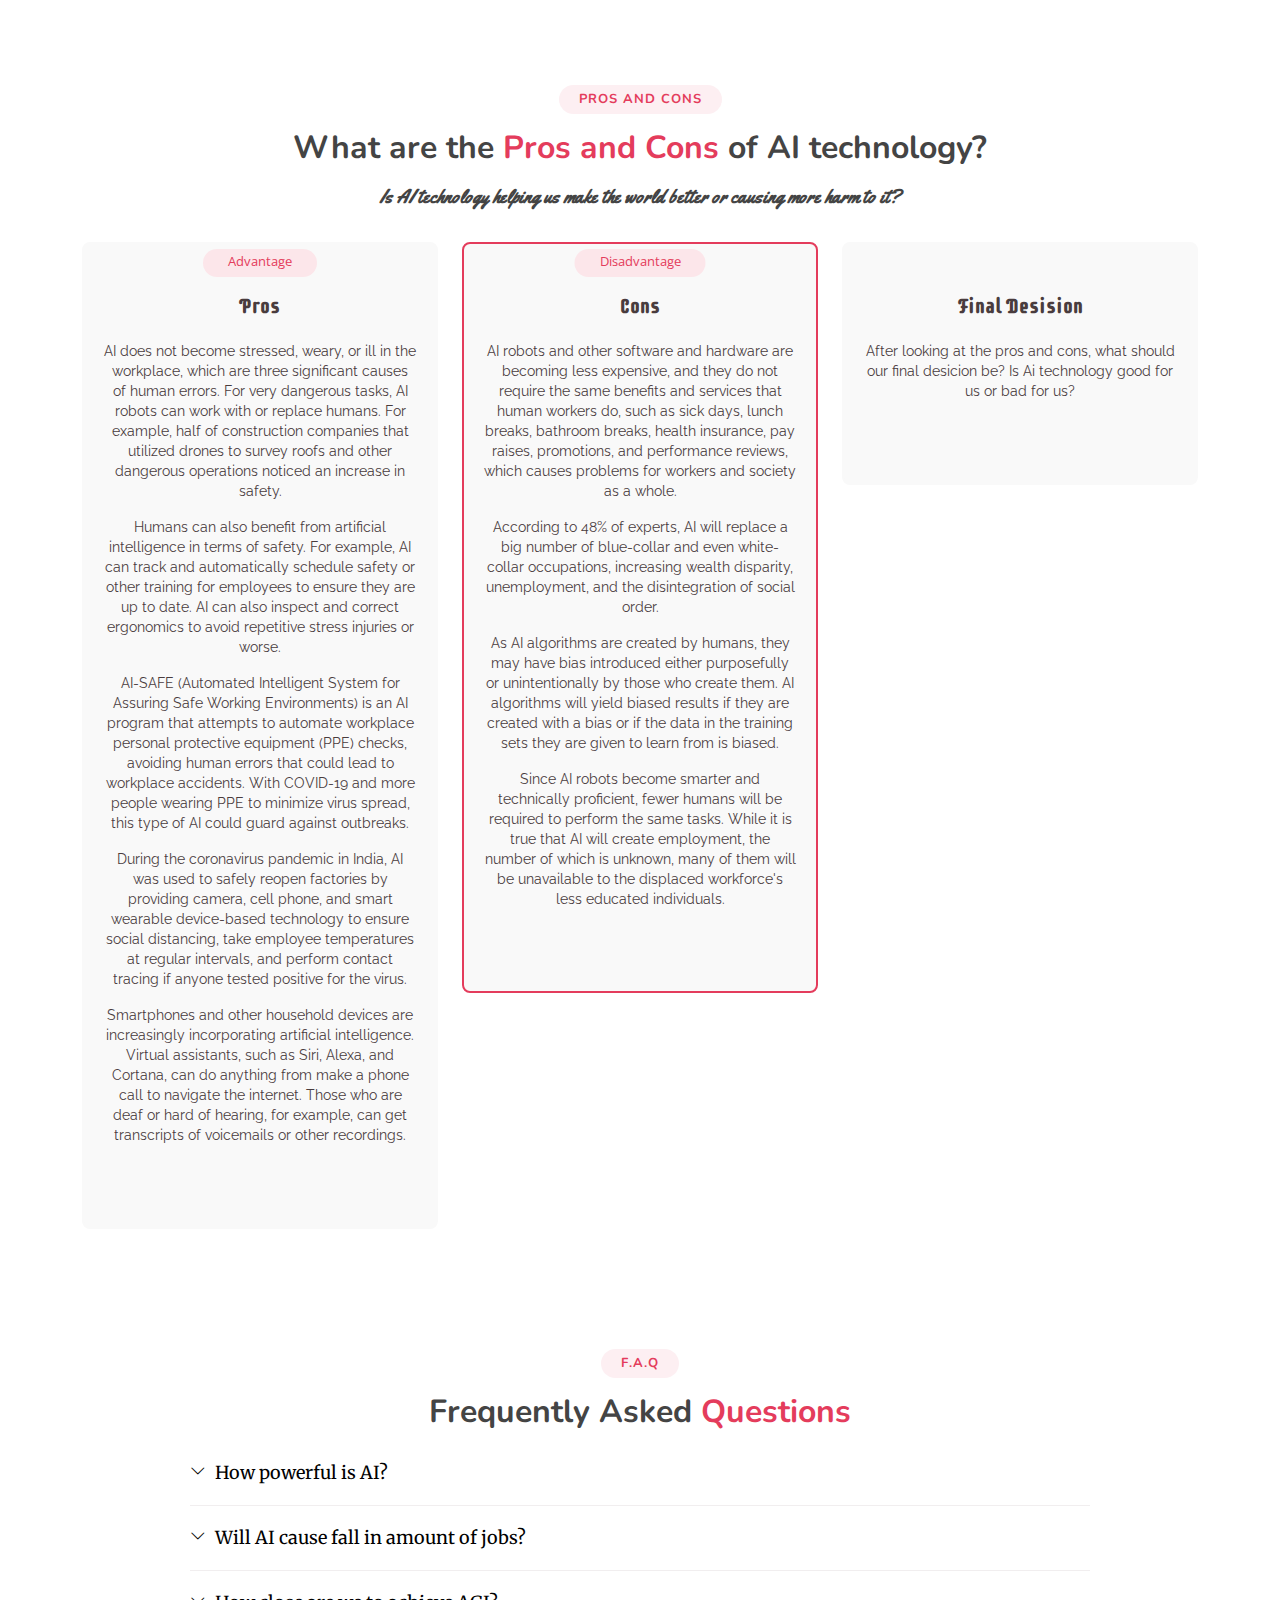
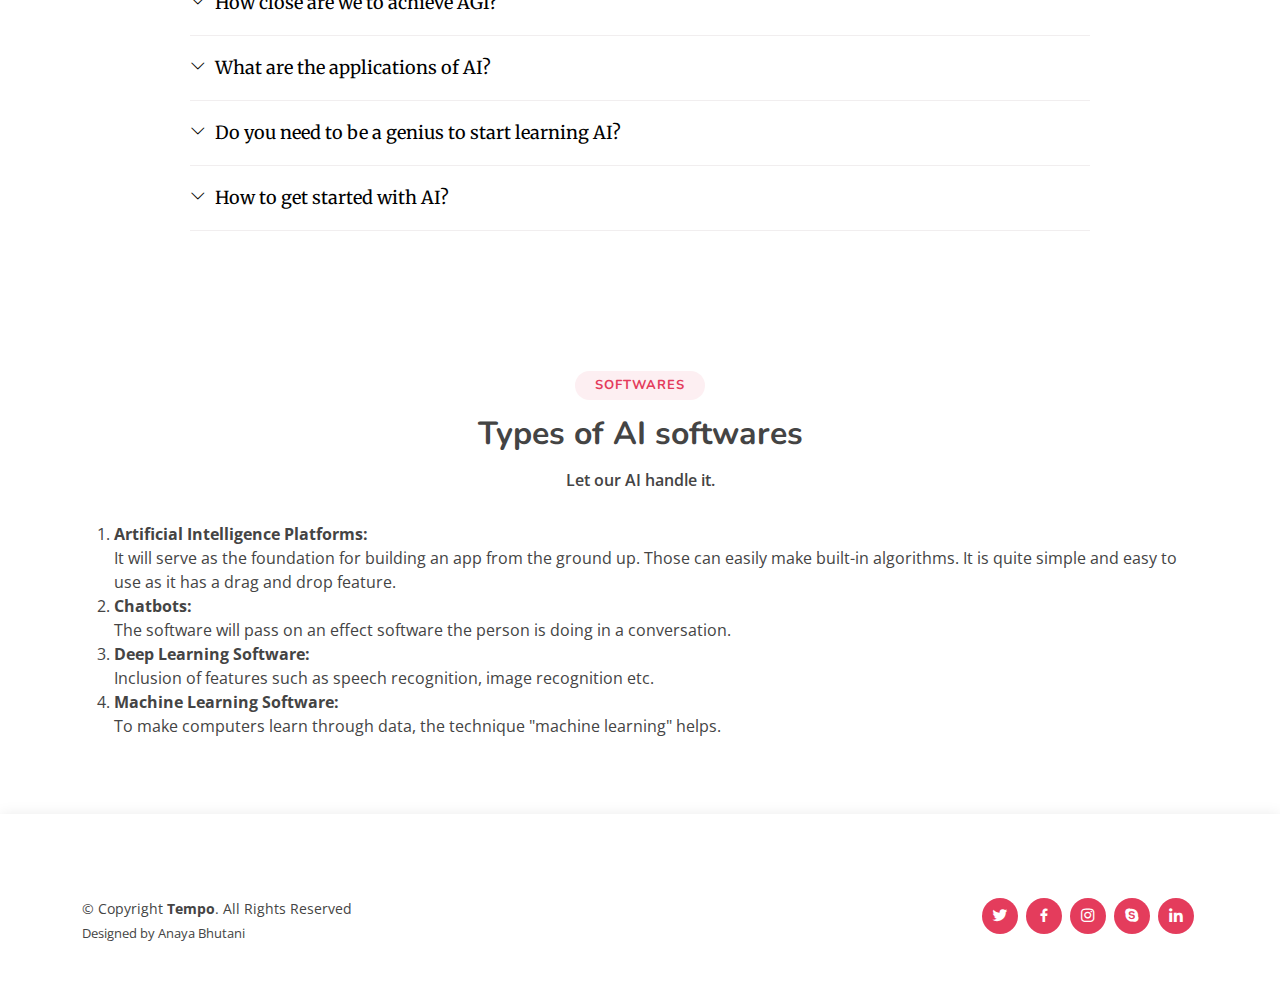
==== commit 4634c9e5: "Update index.html" ====
--- a/index.html
+++ b/index.html
@@ -118,7 +118,7 @@
              Mini-Content page
             </p>
             <ul>
-              <li><i class="ri-check-double-line"></i> Small Intrdocution about AI Technology</li>
+              <li><i class="ri-check-double-line"></i> Small Introduction about AI Technology</li>
               <li><i class="ri-check-double-line"></i>How does AI technology have a global impact on the world?</li>
               <li><i class="ri-check-double-line"></i> Pros and Cons of AI technology</li>
               <li><i class="ri-check-double-line"></i> How to get started?</li>
@@ -877,4 +877,4 @@
 
 </body>
 
-</html>+</html>
